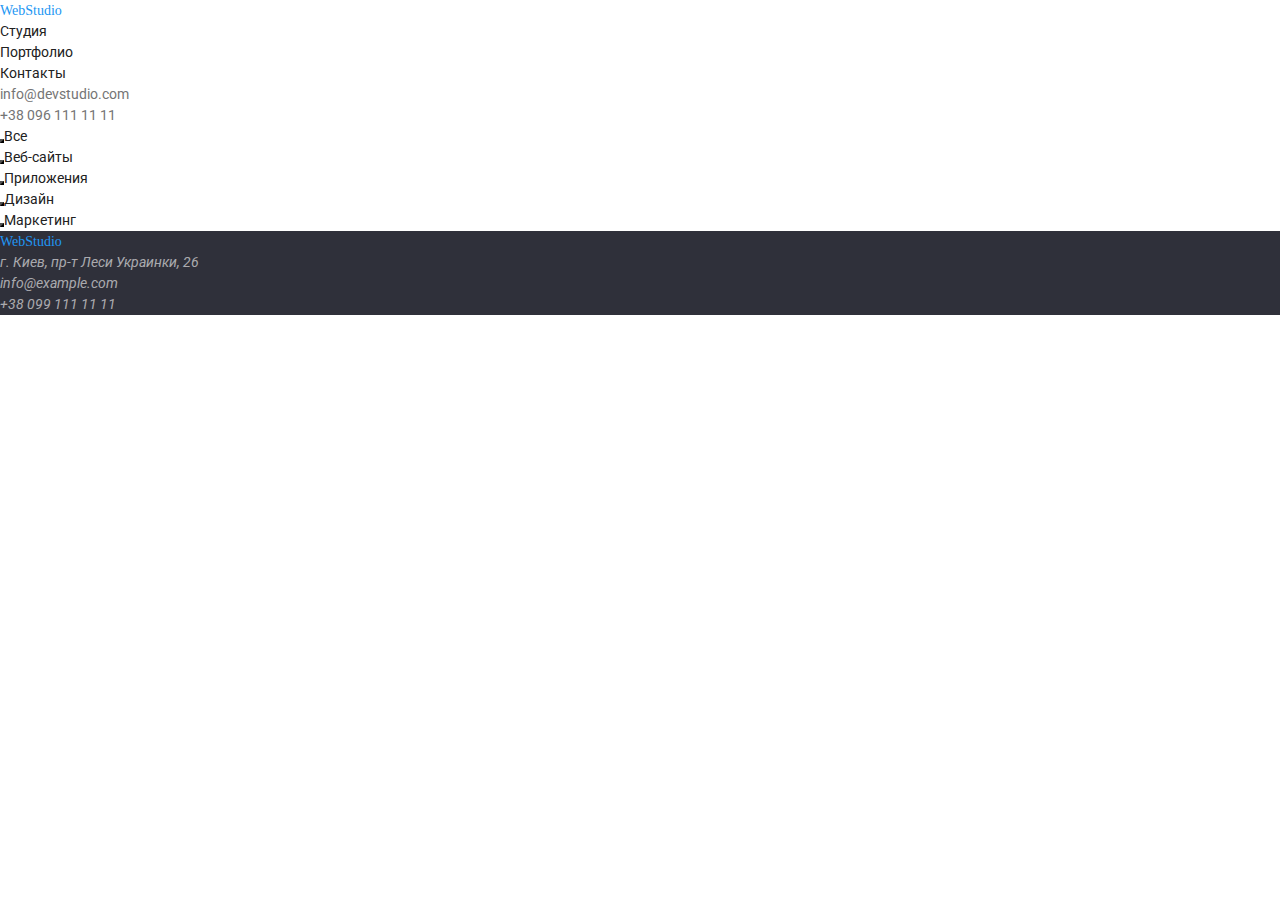
==== portfolio.html @ db29ae05 "добавил портфолио" ====
<!DOCTYPE html>
<html lang="ru">
  <head>
    <meta charset="UTF-8" />
    <meta http-equiv="X-UA-Compatible" content="IE=edge" />
    <meta name="viewport" content="width=device-width, initial-scale=1.0" />
    <title>Вебстудия</title>
    <link rel="preconnect" href="https://fonts.googleapis.com" />
    <link rel="preconnect" href="https://fonts.gstatic.com" crossorigin />
    <link
      href="https://fonts.googleapis.com/css2?family=Roboto:wght@100;400&display=swap"
      rel="stylesheet"
    />
    <link rel="stylesheet" href="./css/reset.css" />
    <link rel="stylesheet" href="./css/styles.css" />
  </head>

  <body>
    <!-- шапка сайта-->
    <header class="header">
      <div class="conteiner">
        <nav class="header-nav">
          <a href="./css/styles.css" class="header-logo" lang="en">WebStudio</a>
          <ul class="header-list">
            <li>
              <a href="./index.html" class="header-link">Студия</a>
            </li>
            <li>
              <a href="./portfolio.html" class="header-link current"
                >Портфолио</a
              >
            </li>
            <li><a href="#" class="header-link">Контакты</a></li>
          </ul>
        </nav>
        <ul class="header-auth">
          <li>
            <a href="mailto:info@devstudio.com" class="header-link"
              >info@devstudio.com</a
            >
          </li>
          <li>
            <a href="tel:+380961111111" class="header-link"
              >+38 096 111 11 11</a
            >
          </li>
        </ul>
      </div>
    </header>

    <main>
      <h1 hidden>Портфолио</h1>
      <section>
        <ul class="portfolio">
          <li><button type="button" class="button primary"></button>Все</li>
          <li>
            <button type="button" class="button secondary"></button>Веб-сайты
          </li>
          <li>
            <button type="button" class="button secondary"></button>Приложения
          </li>
          <li>
            <button type="button" class="button secondary"></button>Дизайн
          </li>
          <li>
            <button type="button" class="button secondary"></button>Маркетинг
          </li>
        </ul>
      </section>
    </main>

    <!--футер-->
    <footer class="footer">
      <div class="conteiner">
        <a href="./css/styles.css" class="footer-logo">WebStudio</a>

        <address class="footer-mail">
          <ul class="footer-list">
            <li>
              <a
                href="https://goo.gl/maps/GrjT7Hi4P4HTGVsr6"
                class="footer-link"
                >г. Киев, пр-т Леси Украинки, 26</a
              >
            </li>
            <li>
              <a href="mailto:info@example.com" class="footer-link"
                >info@example.com</a
              >
            </li>
            <li>
              <a href="tel:+380991111111" class="footer-link"
                >+38 099 111 11 11</a
              >
            </li>
          </ul>
        </address>
      </div>
    </footer>
  </body>
</html>
---- css/styles.css ----
/* цвет основного текста #757575 */

/* вторичный цвет текста #212121 */

/* основной цвет #E5E5E5 */

/* акцент #2196f3 */

/* вторичный цвет #F5F4FA */
:root {
  --primary-text-color: #757575;
  --title-text-color: #212121;
  --accent-color: #2196f3;
  --white-color: #ffffff;
  --primary-bgc: #e5e5e5;
  --secondary-bgc: #2f303a;
}

body {
  font-size: 14px;
  font-family: "Roboto", sans-serif;
  color: var(--title-text-color);
}

.hidden-title {
  width: 1px;
  height: 1px;
  overflow: hidden;
  opacity: 0;
  margin: -1px;
}

.visually-hidden {
  position: absolute;
  white-space: nowrap;
  width: 1px;
  height: 1px;
  overflow: hidden;
  border: 0;
  padding: 0;
  clip: rect(0 0 0 0);
  clip-path: inset(50%);
  margin: -1px;
}

/* шапка сайта */
.header-logo {
  color: var(--accent-color);
  font-family: Raleway;
}

.header-list .header-link {
  color: var(--title-text-color);
}

.header-list :hover,
.header-list :focus {
  color: var(--accent-color);
}

.header-list .header-link .current {
  color: var(--accent-color);
}

.header-auth,
.header-link {
  color: var(--primary-text-color);
}
.header-auth :hover,
.header-auth :focus {
  color: var(--accent-color);
}

/* герой */

.hero {
  text-align: center;
  color: var(--white-color);
  background-color: var(--secondary-bgc);
}

/* преимущества */

/* чем мы занимаемся  */

/* наша команда */
.team {
  background-color: #f5f4fa;
}

/* футер */

.footer-logo {
  color: var(--accent-color);
  font-family: Raleway;
}

.footer {
  background-color: var(--secondary-bgc);
}

.footer-list .footer-link {
  color: rgba(255, 255, 255, 0.6);
}

.footer-link:hover,
.footer-link:focus {
  color: #ffffff;
}

/* button */

.button {
  color: var(--white-color);
  background-color: var(--accent-color);
}

.button.primary {
  background-color: var(--accent-color);
  color: var(--white-color);
}

.button.secondary {
  color: #f5f4fa;
  background-color: var(--title-text-color);
}

/* Портфолио */
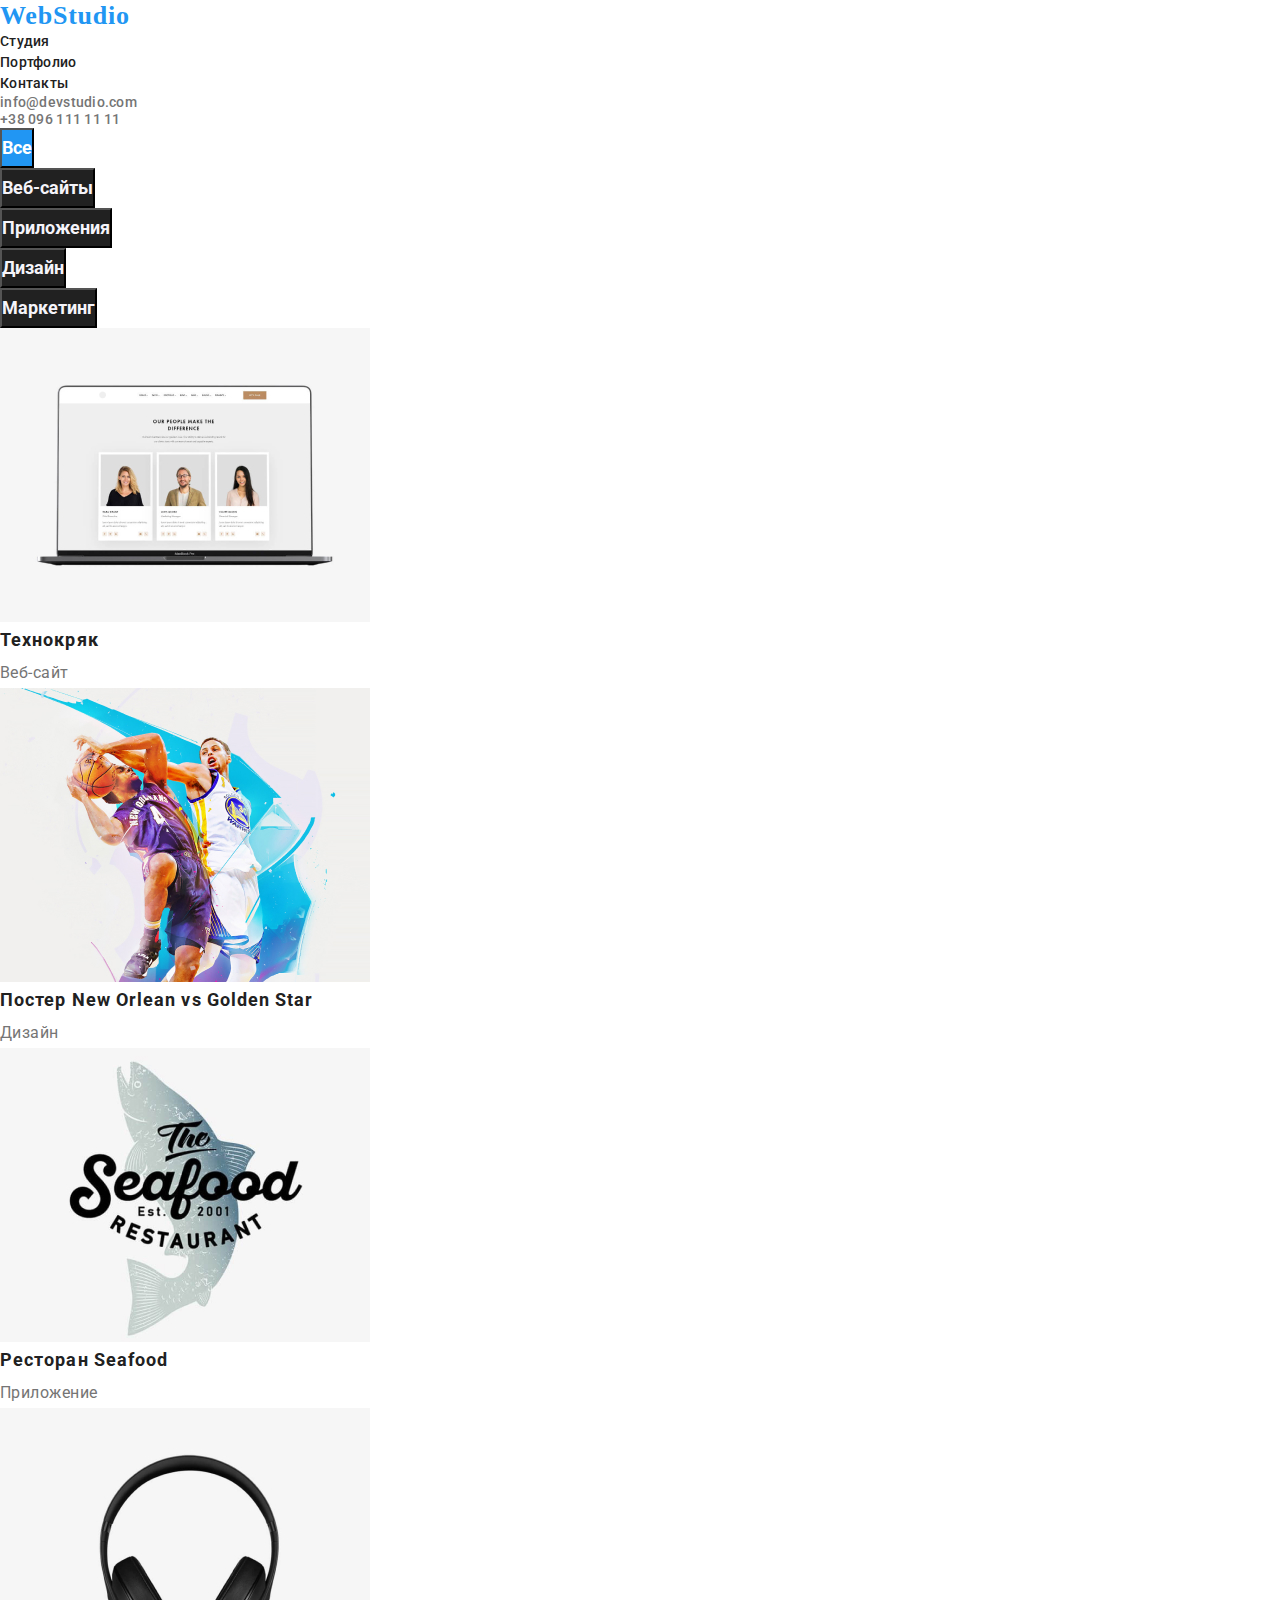
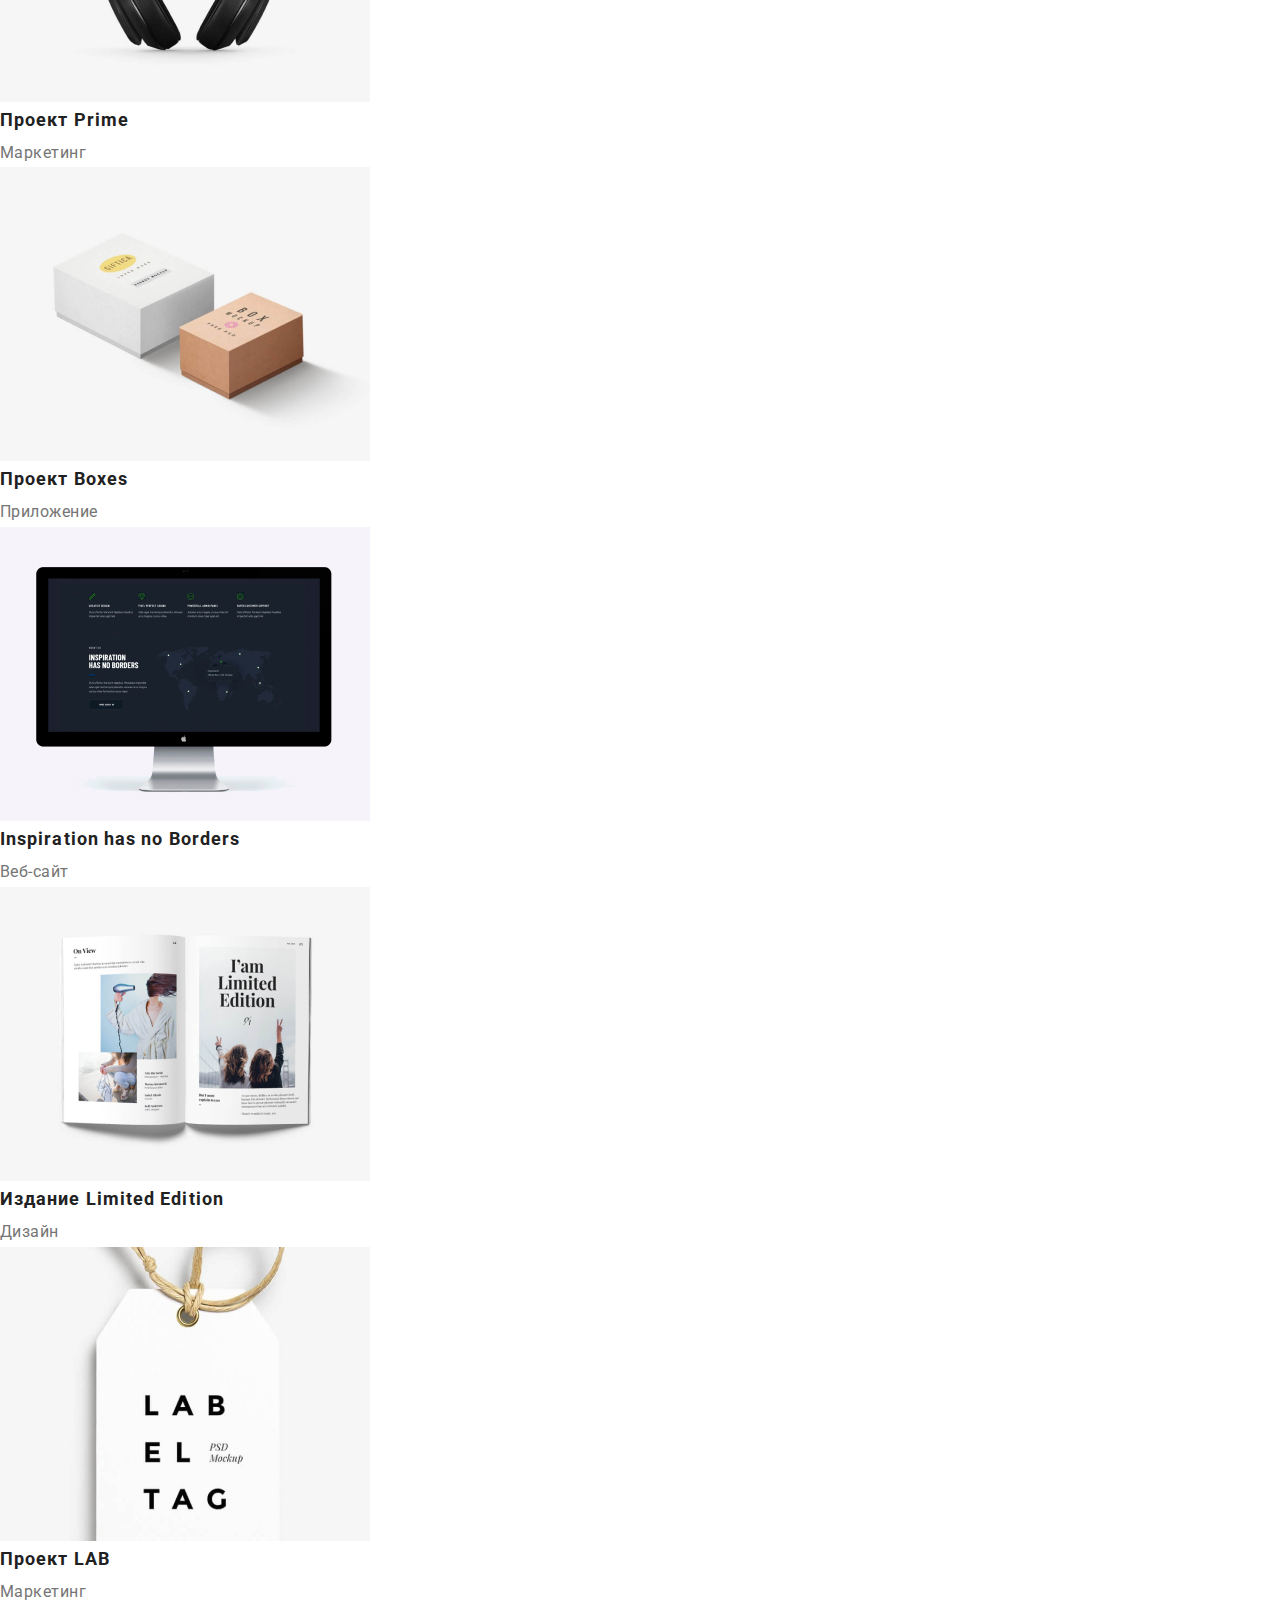
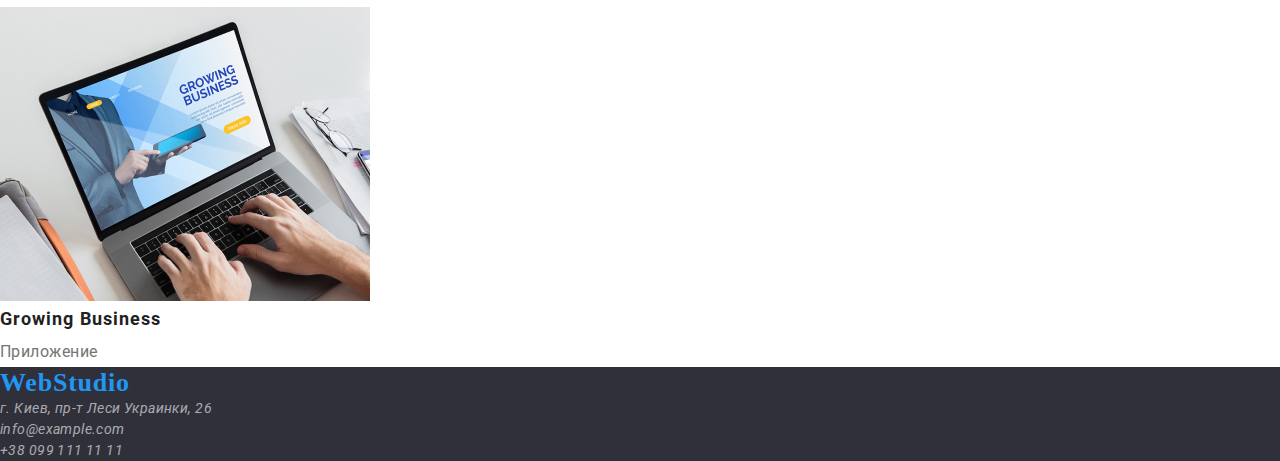
==== commit 89e1e2ba: "добавил стили по тексту" ====
--- a/portfolio.html
+++ b/portfolio.html
@@ -52,20 +52,85 @@
       <h1 hidden>Портфолио</h1>
       <section>
         <ul class="portfolio">
-          <li><button type="button" class="button primary"></button>Все</li>
+          <li><button type="button" class="button primary">Все</button></li>
           <li>
-            <button type="button" class="button secondary"></button>Веб-сайты
+            <button type="button" class="button secondary">Веб-сайты</button>
           </li>
           <li>
-            <button type="button" class="button secondary"></button>Приложения
+            <button type="button" class="button secondary">Приложения</button>
           </li>
           <li>
-            <button type="button" class="button secondary"></button>Дизайн
+            <button type="button" class="button secondary">Дизайн</button>
           </li>
           <li>
-            <button type="button" class="button secondary"></button>Маркетинг
+            <button type="button" class="button secondary">Маркетинг</button>
           </li>
         </ul>
+        <div class="ul">
+          <li>
+            <img src="./images/portf1.jpg" alt="Технокряк">
+              <h2 class="portfolio">Технокряк</h2>
+                <p class="portfolio-text">Веб-сайт</p>
+              
+            </img>
+          </li>
+          <li>
+            <img src="./images/portf2.jpg" alt="Постер New Orlean vs Golden Star">
+              <h2 class="portfolio">Постер New Orlean vs Golden Star</h2>
+                <p class="portfolio-text">Дизайн</p>
+              
+            </img>
+          </li>
+          <li>
+            <img src="./images/portf3.jpg" alt="эмблема ресторана Seafood">
+              <h2 class="portfolio">Ресторан Seafood</h2>
+                <p class="portfolio-text">Приложение</p>
+              
+            </img>
+          </li>
+          <li>
+            <img src="./images/portf4.jpg" alt="наушники">
+              <h2 class="portfolio">Проект Prime</h2>
+                <p class="portfolio-text">Маркетинг</p>
+              
+            </img>
+          </li>
+          <li>
+            <img src="./images/portf5.jpg" alt="красивые коробочки">
+              <h2 class="portfolio">Проект Boxes</h2>
+                <p class="portfolio-text">Приложение</p>
+              
+            </img>
+          </li>
+          <li>
+            <img src="./images/portf6.jpg" alt="монитор пк">
+              <h2 class="portfolio">Inspiration has no Borders</h2>
+                <p class="portfolio-text">Веб-сайт</p>
+            
+              </img>
+          </li>
+          <li>
+            <img src="./images/portf7.jpg" alt="открытая книга">
+              <h2 class="portfolio">Издание Limited Edition</h2>
+                <p class="portfolio-text">Дизайн</p>
+              
+            </img>
+          </li>
+          <li>
+            <img src="./images/portf8.jpg" alt="картонная бирка">
+              <h2 class="portfolio">Проект LAB</h2>
+                <p class="portfolio-text">Маркетинг</p>
+              
+            </img>
+          </li>
+          <li>
+            <img src="./images/portf9.jpg" alt="печатает на ноутбуке">
+              <h2 class="portfolio">Growing Business</h2>
+                <p class="portfolio-text">Приложение</p>
+              
+            </img>
+          </li>
+        </div>
       </section>
     </main>
 
--- a/css/styles.css
+++ b/css/styles.css
@@ -46,10 +46,22 @@
 /* шапка сайта */
 .header-logo {
   color: var(--accent-color);
-  font-family: Raleway;
+
+  font-family: "Raleway";
+  font-style: normal;
+  font-weight: 700;
+  font-size: 26px;
+  line-height: 1.2;
+  letter-spacing: 0.03em;
 }
 
 .header-list .header-link {
+  font-style: normal;
+  font-weight: 500;
+  font-size: 14px;
+  line-height: 1.2;
+  letter-spacing: 0.02em;
+
   color: var(--title-text-color);
 }
 
@@ -64,8 +76,15 @@
 
 .header-auth,
 .header-link {
-  color: var(--primary-text-color);
-}
+  font-style: normal;
+  font-weight: 500;
+  font-size: 14px;
+  line-height: 1.2;
+  letter-spacing: 0.02em;
+
+  color: var(--primary-text-color);
+}
+
 .header-auth :hover,
 .header-auth :focus {
   color: var(--accent-color);
@@ -74,29 +93,98 @@
 /* герой */
 
 .hero {
-  text-align: center;
   color: var(--white-color);
   background-color: var(--secondary-bgc);
 }
 
+.hero-title {
+  font-weight: 900;
+  font-size: 44px;
+  line-height: 1.4;
+  text-align: center;
+  letter-spacing: 0.06em;
+  text-transform: uppercase;
+}
+
 /* преимущества */
 
+.features-title {
+  font-weight: 700;
+  font-size: 14px;
+  line-height: 1.14;
+  letter-spacing: 0.03em;
+  text-transform: uppercase;
+}
+
+.features-text {
+  font-weight: 400;
+  font-size: 14px;
+  line-height: 1.2;
+  letter-spacing: 0.03em;
+
+  color: var(--primary-text-color);
+}
+
 /* чем мы занимаемся  */
 
+.work-title {
+  font-weight: 700;
+  font-size: 36px;
+  line-height: 1.2;
+  text-align: center;
+  letter-spacing: 0.03em;
+}
+
 /* наша команда */
+
 .team {
   background-color: #f5f4fa;
 }
 
+.team-title {
+  font-weight: 700;
+  font-size: 36px;
+  line-height: 1.2;
+  text-align: center;
+  letter-spacing: 0.03em;
+}
+
+.team-name {
+  font-weight: 500;
+  font-size: 16px;
+  line-height: 1.2;
+}
+
+.team-text {
+  font-weight: 400;
+  font-size: 16px;
+  line-height: 1.2;
+
+  color: var(--primary-text-color);
+}
 /* футер */
 
 .footer-logo {
-  color: var(--accent-color);
-  font-family: Raleway;
+  font-family: "Raleway";
+  font-style: normal;
+  font-weight: 700;
+  font-size: 26px;
+  line-height: 1.2;
+  letter-spacing: 0.03em;
+
+  color: var(--accent-color);
 }
 
 .footer {
   background-color: var(--secondary-bgc);
+  text-align: left;
+}
+
+.footer-link {
+  font-weight: 400;
+  font-size: 14px;
+  line-height: 1.2;
+  letter-spacing: 0.03em;
 }
 
 .footer-list .footer-link {
@@ -126,3 +214,23 @@
 }
 
 /* Портфолио */
+
+.ul {
+  list-style: none;
+}
+
+.portfolio {
+  font-weight: 700;
+  font-size: 18px;
+  line-height: 2;
+  letter-spacing: 0.06em;
+}
+
+.portfolio-text {
+  font-weight: 400;
+  font-size: 16px;
+  line-height: 1.87;
+  letter-spacing: 0.03em;
+
+  color: var(--primary-text-color);
+}
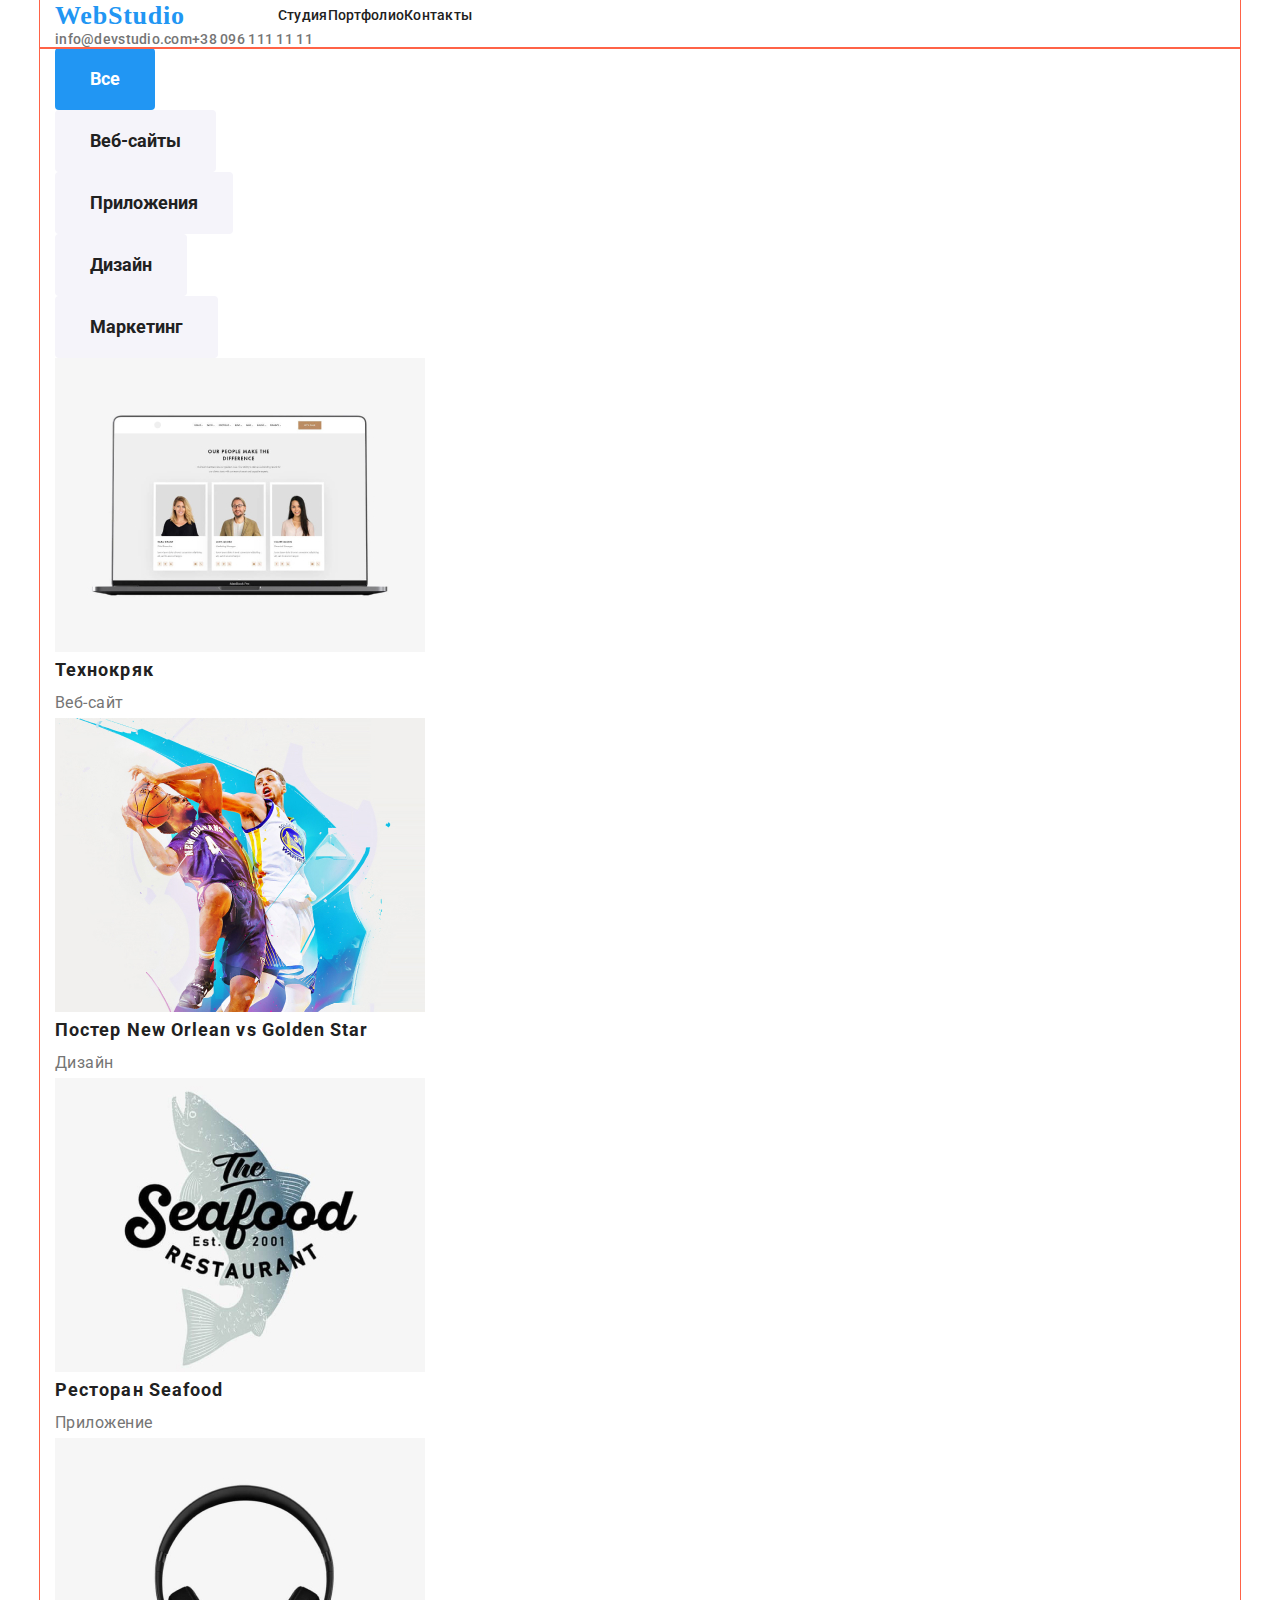
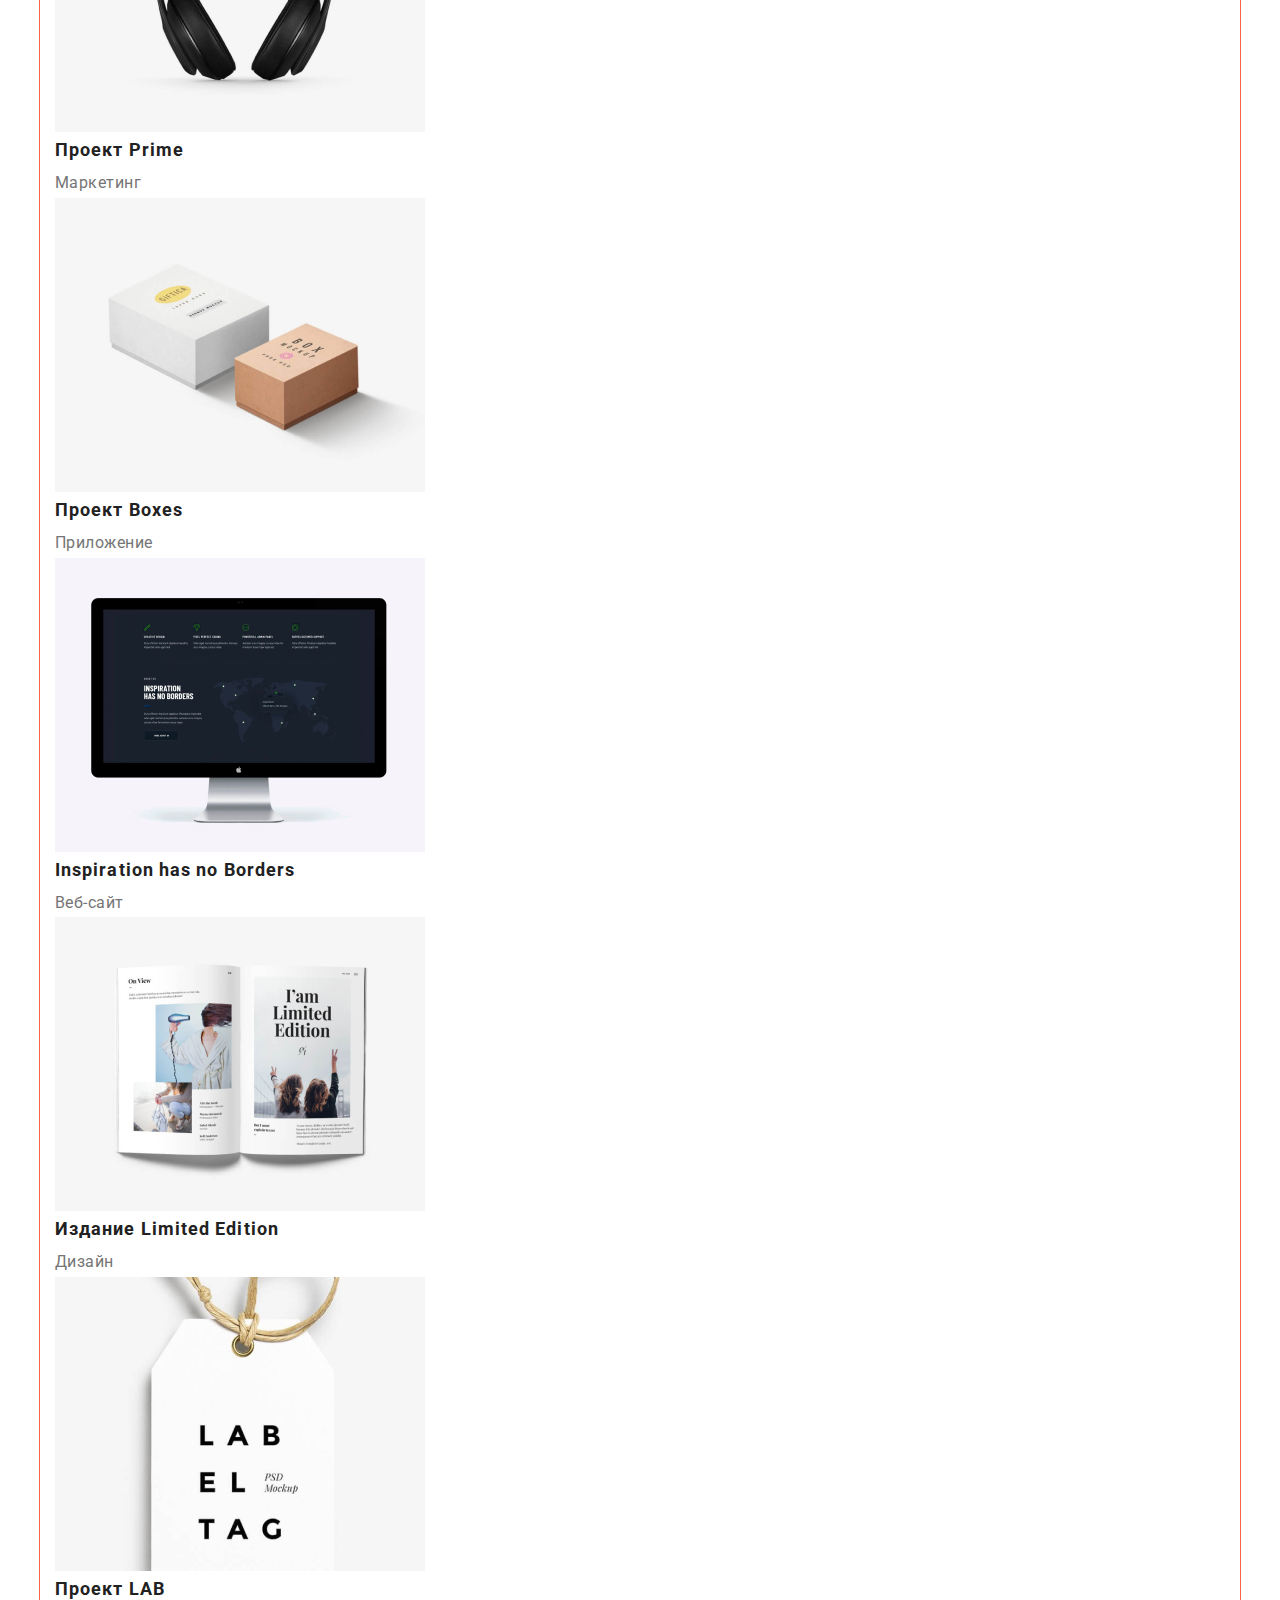
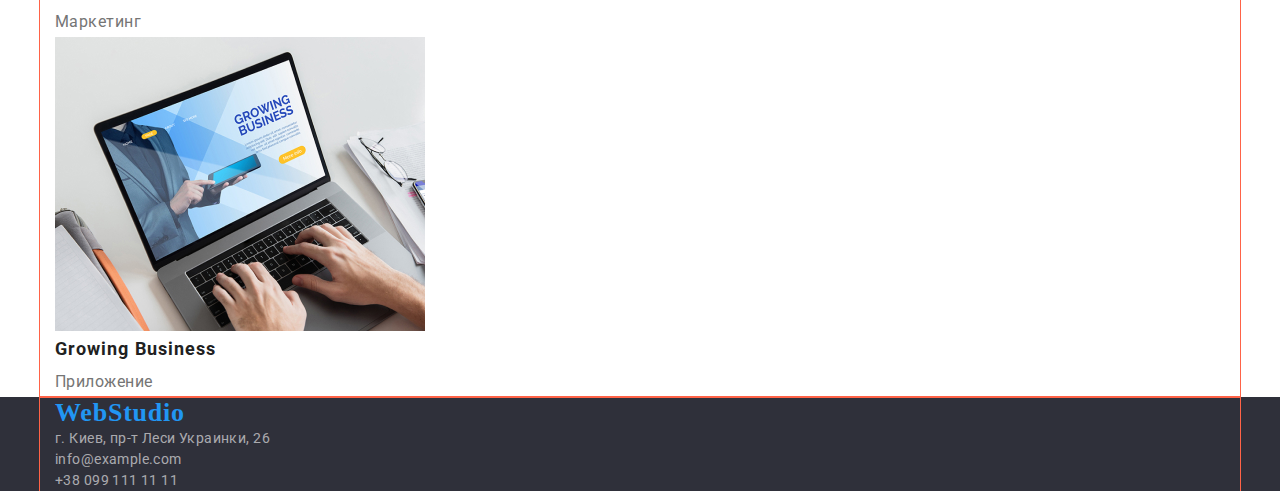
==== commit 1d41e7ce: "исправил ошибки ДЗ 2-3" ====
--- a/portfolio.html
+++ b/portfolio.html
@@ -7,10 +7,9 @@
     <title>Вебстудия</title>
     <link rel="preconnect" href="https://fonts.googleapis.com" />
     <link rel="preconnect" href="https://fonts.gstatic.com" crossorigin />
-    <link
-      href="https://fonts.googleapis.com/css2?family=Roboto:wght@100;400&display=swap"
-      rel="stylesheet"
-    />
+     <link
+      href="https://fonts.googleapis.com/css2?family=Roboto:wght@400;500;700;900&display=swap"
+      rel="stylesheet">
     <link rel="stylesheet" href="./css/reset.css" />
     <link rel="stylesheet" href="./css/styles.css" />
   </head>
@@ -21,7 +20,7 @@
       <div class="conteiner">
         <nav class="header-nav">
           <a href="./css/styles.css" class="header-logo" lang="en">WebStudio</a>
-          <ul class="header-list">
+          <ul class="header-list list">
             <li>
               <a href="./index.html" class="header-link">Студия</a>
             </li>
@@ -33,7 +32,7 @@
             <li><a href="#" class="header-link">Контакты</a></li>
           </ul>
         </nav>
-        <ul class="header-auth">
+        <ul class="header-auth list">
           <li>
             <a href="mailto:info@devstudio.com" class="header-link"
               >info@devstudio.com</a
@@ -51,85 +50,87 @@
     <main>
       <h1 hidden>Портфолио</h1>
       <section>
-        <ul class="portfolio">
-          <li><button type="button" class="button primary">Все</button></li>
-          <li>
-            <button type="button" class="button secondary">Веб-сайты</button>
-          </li>
-          <li>
-            <button type="button" class="button secondary">Приложения</button>
-          </li>
-          <li>
-            <button type="button" class="button secondary">Дизайн</button>
-          </li>
-          <li>
-            <button type="button" class="button secondary">Маркетинг</button>
-          </li>
-        </ul>
-        <div class="ul">
-          <li>
-            <img src="./images/portf1.jpg" alt="Технокряк">
-              <h2 class="portfolio">Технокряк</h2>
-                <p class="portfolio-text">Веб-сайт</p>
+        <div class="conteiner">
+          <ul class="portfolio list">
+            <li><button type="button" class="button primary">Все</button></li>
+            <li>
+              <button type="button" class="button secondary">Веб-сайты</button>
+            </li>
+            <li>
+              <button type="button" class="button secondary">Приложения</button>
+            </li>
+            <li>
+              <button type="button" class="button secondary">Дизайн</button>
+            </li>
+            <li>
+              <button type="button" class="button secondary">Маркетинг</button>
+            </li>
+          </ul>
+          <div class="list">
+            <li>
+              <img src="./images/portf1.jpg" width="370" alt="Технокряк">
+                <h2 class="portfolio">Технокряк</h2>
+                  <p class="portfolio-text">Веб-сайт</p>
               
-            </img>
-          </li>
-          <li>
-            <img src="./images/portf2.jpg" alt="Постер New Orlean vs Golden Star">
-              <h2 class="portfolio">Постер New Orlean vs Golden Star</h2>
-                <p class="portfolio-text">Дизайн</p>
+              </img>
+            </li>
+            <li>
+              <img src="./images/portf2.jpg" width="370" alt="Постер New Orlean vs Golden Star">
+                <h2 class="portfolio">Постер New Orlean vs Golden Star</h2>
+                  <p class="portfolio-text">Дизайн</p>
               
-            </img>
-          </li>
-          <li>
-            <img src="./images/portf3.jpg" alt="эмблема ресторана Seafood">
-              <h2 class="portfolio">Ресторан Seafood</h2>
-                <p class="portfolio-text">Приложение</p>
+              </img>
+            </li>
+            <li>
+              <img src="./images/portf3.jpg" width="370" alt="эмблема ресторана Seafood">
+                <h2 class="portfolio">Ресторан Seafood</h2>
+                  <p class="portfolio-text">Приложение</p>
               
-            </img>
-          </li>
-          <li>
-            <img src="./images/portf4.jpg" alt="наушники">
-              <h2 class="portfolio">Проект Prime</h2>
-                <p class="portfolio-text">Маркетинг</p>
+              </img>
+            </li>
+            <li>
+              <img src="./images/portf4.jpg" width="370" alt="наушники">
+                <h2 class="portfolio">Проект Prime</h2>
+                  <p class="portfolio-text">Маркетинг</p>
               
-            </img>
-          </li>
-          <li>
-            <img src="./images/portf5.jpg" alt="красивые коробочки">
-              <h2 class="portfolio">Проект Boxes</h2>
-                <p class="portfolio-text">Приложение</p>
+              </img>
+            </li>
+            <li>
+              <img src="./images/portf5.jpg" width="370" alt="красивые коробочки">
+                <h2 class="portfolio">Проект Boxes</h2>
+                  <p class="portfolio-text">Приложение</p>
               
-            </img>
-          </li>
-          <li>
-            <img src="./images/portf6.jpg" alt="монитор пк">
-              <h2 class="portfolio">Inspiration has no Borders</h2>
-                <p class="portfolio-text">Веб-сайт</p>
+              </img>
+            </li>
+            <li>
+              <img src="./images/portf6.jpg" width="370" alt="монитор пк">
+                <h2 class="portfolio">Inspiration has no Borders</h2>
+                  <p class="portfolio-text">Веб-сайт</p>
             
               </img>
-          </li>
-          <li>
-            <img src="./images/portf7.jpg" alt="открытая книга">
-              <h2 class="portfolio">Издание Limited Edition</h2>
-                <p class="portfolio-text">Дизайн</p>
+            </li>
+            <li>
+              <img src="./images/portf7.jpg" width="370" alt="открытая книга">
+                <h2 class="portfolio">Издание Limited Edition</h2>
+                  <p class="portfolio-text">Дизайн</p>
               
-            </img>
-          </li>
-          <li>
-            <img src="./images/portf8.jpg" alt="картонная бирка">
-              <h2 class="portfolio">Проект LAB</h2>
-                <p class="portfolio-text">Маркетинг</p>
+              </img>
+            </li>
+            <li>
+              <img src="./images/portf8.jpg" width="370" alt="картонная бирка">
+                <h2 class="portfolio">Проект LAB</h2>
+                  <p class="portfolio-text">Маркетинг</p>
               
-            </img>
-          </li>
-          <li>
-            <img src="./images/portf9.jpg" alt="печатает на ноутбуке">
-              <h2 class="portfolio">Growing Business</h2>
-                <p class="portfolio-text">Приложение</p>
+              </img>
+            </li>
+            <li>
+              <img src="./images/portf9.jpg" width="370" alt="печатает на ноутбуке">
+                <h2 class="portfolio">Growing Business</h2>
+                  <p class="portfolio-text">Приложение</p>
               
-            </img>
-          </li>
+              </img>
+            </li>
+          </div>
         </div>
       </section>
     </main>
@@ -140,7 +141,7 @@
         <a href="./css/styles.css" class="footer-logo">WebStudio</a>
 
         <address class="footer-mail">
-          <ul class="footer-list">
+          <ul class="footer-list list">
             <li>
               <a
                 href="https://goo.gl/maps/GrjT7Hi4P4HTGVsr6"
--- a/css/styles.css
+++ b/css/styles.css
@@ -20,6 +20,16 @@
   font-size: 14px;
   font-family: "Roboto", sans-serif;
   color: var(--title-text-color);
+}
+
+.conteiner {
+  width: 1200px;
+  padding-left: 15px;
+  padding-right: 15px;
+  margin-left: auto;
+  margin-right: auto;
+
+  outline: 1px solid tomato;
 }
 
 .hidden-title {
@@ -43,7 +53,16 @@
   margin: -1px;
 }
 
+.list {
+  list-style: none;
+}
+
 /* шапка сайта */
+.header-nav {
+  display: flex;
+  align-items: center;
+}
+
 .header-logo {
   color: var(--accent-color);
 
@@ -55,8 +74,16 @@
   letter-spacing: 0.03em;
 }
 
+.header-list {
+  display: flex;
+  margin-left: 93px;
+}
+
+.header-list .item:not(:last-child) {
+  margin-right: 50px;
+}
+
 .header-list .header-link {
-  font-style: normal;
   font-weight: 500;
   font-size: 14px;
   line-height: 1.2;
@@ -72,6 +99,15 @@
 
 .header-list .header-link .current {
   color: var(--accent-color);
+}
+
+.header-auth {
+  display: flex;
+  margin-left: auto;
+}
+
+.header-auth .item + .item {
+  margin-left: 50px;
 }
 
 .header-auth,
@@ -95,20 +131,27 @@
 .hero {
   color: var(--white-color);
   background-color: var(--secondary-bgc);
+
+  text-align: center;
 }
 
 .hero-title {
   font-weight: 900;
   font-size: 44px;
   line-height: 1.4;
-  text-align: center;
+
   letter-spacing: 0.06em;
   text-transform: uppercase;
+
+  margin-bottom: 30px;
 }
 
 /* преимущества */
 
 .features-title {
+  width: 270px;
+  margin-bottom: 10px;
+
   font-weight: 700;
   font-size: 14px;
   line-height: 1.14;
@@ -116,7 +159,14 @@
   text-transform: uppercase;
 }
 
+.features-list {
+  display: flex;
+}
+
 .features-text {
+  width: 270px;
+  margin-bottom: 94px;
+
   font-weight: 400;
   font-size: 14px;
   line-height: 1.2;
@@ -133,6 +183,12 @@
   line-height: 1.2;
   text-align: center;
   letter-spacing: 0.03em;
+
+  margin-bottom: 50px;
+}
+
+.work-item {
+  margin-bottom: 188px;
 }
 
 /* наша команда */
@@ -172,6 +228,8 @@
   line-height: 1.2;
   letter-spacing: 0.03em;
 
+  margin-bottom: 20px;
+
   color: var(--accent-color);
 }
 
@@ -189,6 +247,8 @@
 
 .footer-list .footer-link {
   color: rgba(255, 255, 255, 0.6);
+
+  font-style: normal;
 }
 
 .footer-link:hover,
@@ -201,6 +261,14 @@
 .button {
   color: var(--white-color);
   background-color: var(--accent-color);
+
+  text-align: center;
+
+  cursor: pointer;
+  border-radius: 4px;
+  border: solid transparent;
+  padding: 10px 32px;
+  min-width: 73px;
 }
 
 .button.primary {
@@ -209,15 +277,11 @@
 }
 
 .button.secondary {
-  color: #f5f4fa;
-  background-color: var(--title-text-color);
+  color: var(--title-text-color);
+  background-color: #f5f4fa;
 }
 
 /* Портфолио */
-
-.ul {
-  list-style: none;
-}
 
 .portfolio {
   font-weight: 700;
